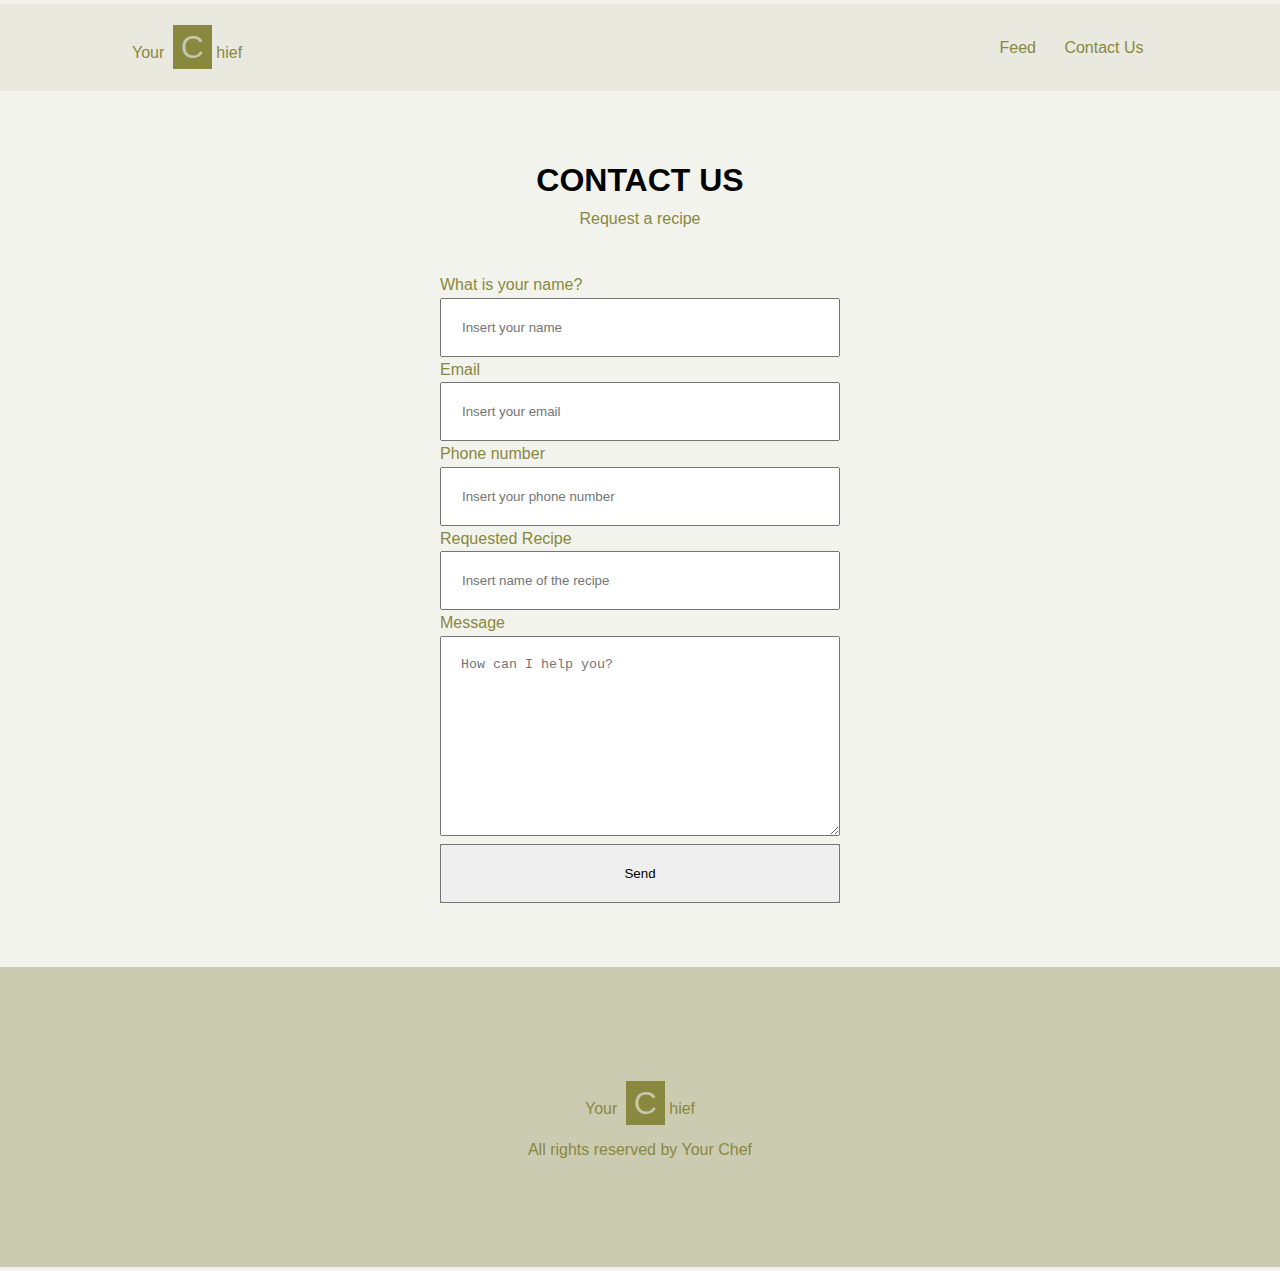
==== contact.html @ 1b0ca178 "Rename Contact.html to contact.html" ====
<!DOCTYPE html>
<html lang="en">
<head>
    <meta charset="UTF-8">
    <meta http-equiv="X-UA-Compatible" content="IE=edge">
    <meta name="viewport" content="width=device-width, initial-scale=1.0">
    <title>Document</title>
    
    <link rel="stylesheet" href="style.css">
    <link rel="stylesheet" href="https://cdnjs.cloudflare.com/ajax/libs/font-awesome/6.1.1/css/all.min.css" 
    integrity="sha512-KfkfwYDsLkIlwQp6LFnl8zNdLGxu9YAA1QvwINks4PhcElQSvqcyVLLD9aMhXd13uQjoXtEKNosOWaZqXgel0g==" 
    crossorigin="anonymous" referrerpolicy="no-referrer" />
</head>
<body>

    <nav class="navbar navbar-expand-lg bg-light my-2">
        <div class="container-fluid">
            <a href="index.html" class="nav-a  m-2" type="submit">Your <span id="logo-typo">C</span> hief</a>

            <form class="d-flex flex-column-reverse flex-lg-row align-items-center " role="search">
                <a href="index.html" class="nav-a  m-2" type="submit">Feed</a>
                <a href="contact.html" class="nav-a  m-2" type="submit">Contact Us</a>
                <img class=" rounded-circle m-2" style="width: 50px;" src="Profile-img.jpg" alt="">
            </form>

        </div>
        </div>
    </nav>


    
      <main>
        <div>
            <div class="contact-form-section"> 
                <h1>CONTACT US</h1>
                <p>Request a recipe</p>
                <div> 
                        
                    <form onsubmit="sendEmail() ; reset(); return false;" className="card w-96  text-white contact-me-form mx-auto lg:mx-0 mt-0 pt-0  bg-base-100">
                    <div className="card-body">
                       
                        <div className="form-control">
                            <label className="label">
                                <span  className="label-text font-bold ">What is your name?</span>
                            </label>
                            <input id="name" type="text" name="user_name" required placeholder="Insert your name" className="input input-bordered rounded-lg text-base" />
                        </div>
                        <div className="form-control ">
                            <label className="label">
                                <span  className="label-text font-bold ">Email</span>
                            </label>
                            <input id="email" type="email" name="user_email" required placeholder="Insert your email" className="input input-bordered rounded-lg text-base" />
                        </div>
                        <div className="form-control ">
                            <label className="label">
                                <span  className="label-text font-bold ">Phone number</span>
                            </label>
                            <input id="phone" type="text" name="phone" required placeholder="Insert your phone number" className="input input-bordered rounded-lg text-base" />
                        </div>
                        <div className="form-control ">
                            <label className="label">
                                <span  className="label-text font-bold ">Requested Recipe</span>
                            </label>
                            <input id="recipe" type="text" name="recipe" required placeholder="Insert name of the recipe " className="input input-bordered rounded-lg text-base" />
                        </div>
                        
                        <div className="form-control">
                        <label className="label">
                                <span  className="label-text font-bold ">Message</span>
                            </label>
                            <textarea id="message" name="message" required placeholder='How can I help you?' className='textarea textarea-bordered h-40 rounded-lg text-base' ></textarea>
                        </div>
                        <div class="form-control Submit-btn  ">
                            <input  type="submit" value="Send" className="" />
                        </div>
                    </div>
                    </form>
    
               </div>
            </div>
    
            
          </div>
      </main>
      <div class="footer container-fluid">
        <a href="index.html" class="nav-a  m-2" type="submit">Your <span id="logo-typo">C</span> hief</a>
        <p>All rights reserved by Your Chef</p>
    </div>

    <script src="script.js"></script>
    <script src=" https://smtpjs.com/v3/smtp.js"></script>
   
</body>
</html>
---- style.css ----
/* @import url('https://fonts.googleapis.com/css2?family=Poppins:wght@700&display=swap'); */
* {
    padding: 0;
    margin: 0;
    box-sizing: border-box;
}

:root {
    --tenne-tawny: #d65108;
    --tenne-tawny-dark: #b54507;
}
body{
    background-color: rgba(202, 202, 176, 0.226);
    font-family: 'Franklin Gothic Medium', 'Arial Narrow', Arial, sans-serif;
    font-weight: .03 !important ;
    color: gray;
    font-size: 1rem;
   
    line-height: 1.6;
}
main {
    
    margin: 0 auto;
    font-family: 'Franklin Gothic Medium', 'Arial Narrow', Arial, sans-serif;
    font-weight: .03 !important ;
    color: gray;
    font-size: 1rem;
    padding: 4px;
   
    line-height: 1.6;
    /* font-family: poppins, sans-serif; */
}

/*  */
.container-fluid {
    display: flex;
    flex-direction: row;
    align-items: center;
    justify-content: space-between;
    padding: 10px;
    margin: 4px 0px;
    background-color: rgba(202, 202, 176, 0.226);
}

.container-fluid a {
    text-decoration: none;
    color: rgb(136, 136, 63);
    padding: 8px;
    margin: 0 4px;

}
.container-fluid a:active {
    background-color:rgb(136, 136, 63) ;
    color: white;
    padding: 8px;
    margin: 0 4px;
  }
#logo-typo {
    font-size: xx-large;
    margin-left: 4px;
    background-color: rgb(136, 136, 63);
    color: rgba(202, 202, 176, 0.979);
    padding: 4px 8px;
}

/*  */


/*  */
.hero {
    display: flex;
    flex-direction: row;
    gap: 10px;
    width: 100%;
    margin: 10px 0 40px;

}
.hero button{
    background-color: orangered;
    border: none;
    padding: 8px;
    color: white; 
}
.hero .hero-img-section {
    width: 66.5%;
    height: 600px;
    padding: 40px;
    position: relative;
    color: white;
    border: 8px solid orangered;
    background-image: linear-gradient(rgba(0, 0, 0, 0.171), rgba(0, 0, 0, 0.308)), url("images/hero-img.jpg");
}

.part-1 {
    display: flex;
    flex-direction: row;
    font-size: small;
    justify-content: space-between;
    align-items: center;
    margin-bottom: 20px;
}

.hero-img-section .part-2 {
    font-weight: 40px;
    font-size: 50px;
    color: white;
}

.part-2 {
    margin-bottom: 20px;
    font-weight: 40px;
    font-size: 24px;
}

.part-3 span {
    color: olive;
}

.part-4 button {
    position: absolute;
    bottom: 40px;
    left: 40;

}

.part-4 p {
    position: absolute;
    bottom: 40px;
    right: 40px;
}


/*  */


/*  */

.hero-content-section {
    display: flex;
    flex-direction: column;
    width: 33%;
    gap: 10px;
}

.article {
    width: 100%;
    min-height: 295px;
    position: relative;
   color: gray;
    border: 7px solid orangered;
    padding: 20px;
}
.article h3, h1{
    color: black;
}
.article-4 h1, .article-6 h1, .article-7 h1{
    color: white;
}
.article p {
    font-size: small;
}



.article-1 {
    background-image: white;
    color: gray;
    border: 7px solid   cadetblue;;
}
.article-1 button{
    background-color: cadetblue;
    border: none;
    padding: 8px;
    color: white;
}

.article-2 {
    background-image: white;
    border: 7px solid    rgba(202, 202, 176, 0.897); ;
   
}
.article-3, .article-8{
    background-color: white;
    border: 7px solid mediumslateblue ;
}
.article-3 button, .article-8 button{
    background-color: mediumslateblue;
    border: none;
    padding: 8px;
    color: white; 
}
.article-4{
    background-image: linear-gradient(rgba(0, 0, 0, 0.171), rgba(0, 0, 0, 0.308)), url("images/WGC-Green-Beans-copy.jpg");
    background-position: center;
    background-repeat: no-repeat;
    background-size: cover;
    border: 7px solid olivedrab ;
    color: white;
}
.article-4 button, .article-7 button{
    background-color: olivedrab;
    border: none;
    padding: 8px;
    color: white; 
}
.article-5 img{
    width: 100%;
}
.article-5{
    border: none;
}
.article-6{
    background-image: linear-gradient(rgba(0, 0, 0, 0.171), rgba(0, 0, 0, 0.308)), url("images/fresh-tomato-pasta-recipe-481998-hero-15-88f9495dfdd8428fafea9232c1bfd7f1.jpg");
   background-position: center;
   background-repeat: no-repeat;
   background-size: cover;
   color: white;
}
.article-6 button{
    background-color: orangered;
    border: none;
    padding: 8px;
    color: white; 
}

.article-7{
    background-image: linear-gradient(rgba(0, 0, 0, 0.171), rgba(0, 0, 0, 0.308)), url("images/artichokes.jpg");
   background-position: right;
   background-repeat: no-repeat;
   background-size: cover;
   border: 7px solid olivedrab ;
   color: white;
}
/*  */

.all-articles {
    display: grid;
    grid-template-columns: repeat(3, 1fr);
    gap: 10px;
}


/*  */

/*  */
.about-section {
    display: flex;
    flex-direction: column;
    width: 100%;
    text-align: justify;
    font-weight: lighter;
    font-size: smaller;
    padding: 60px 0;

}
.about-section p{
    font-weight: lighter;
    color: grey;
    font-size: smaller;
}
.about-section h1{
    font-size: 3.4rem;
    
}

.about-section-inner {
    display: flex;
    flex-direction: row;
    gap: 10px;
}
.about-section-inner img{
    width: 40%;
}
.about-img {
    width: 60%;
}

.about-img img {
    width: 100%;
    border: 8px solid rgba(202, 202, 176, 0.979);
    ;
    min-height: 400px;
}

.about-details {
    width: 50%;
    padding: 20px;
    line-height: 30px;
    font-weight: 5px;
    background-color: white;
}
.about-details h2{
    font-size: 2rem;
}
.about-details .half-paragraph {
    display: grid;
    gap: 10px;
    margin: 20px 0;
    width: 100%;
    align-items: center;

    grid-template-columns: repeat(2, 1fr);
}

.about-details img {
    width: 100%;
}

.about-details p {
    color: gray;
}



/*  */
.display-section {
    margin: 20px 0;
    padding: 80px;
    background-color: white;
    display: grid;
    grid-template-columns: repeat(4, 1fr);
    justify-content: center;
}
.display-section div{
    display: flex;
    flex-direction: column;
    align-items: center;
}
.display-section img{
    width: 15%;
}
.display-section h1{
    color: rgba(202, 202, 176, 0.979) ;
}
.author-section{
    display: grid;
   grid-template-columns: repeat(2, 1fr);
    gap: 10px;
}

.author-context{
    text-align: justify;
    font-size: smaller;
    color: rgba(128, 128, 128, 0.747);
    padding: 20px;
    background-color: white  ;
}
.author-section h1{
    font-size: 2.4rem;
}

/*  */
.authors-profile{
    display: grid;
    grid-template-columns: repeat(3, 1fr);
    padding-top: 40px;
    gap: 20px;
}
.authors-profile-img img{
    width:  100%;
    height: 300px;
    border: 8px solid rgba(202, 202, 176, 0.979);
}
.article-9, .article-10, .article-11{
    border: 8px solid rgba(202, 202, 176, 0.979);
}
.authors-profile .article{
    color: gray;
}


/*  */

.btn {
    font-family: inherit;
    cursor: pointer;
    outline: 0;
    font-size: 1.5rem;
}

.text {
    opacity: 0.8;
}


/*  */
.search-meal {
    text-align: start;
}




.container {
    /* background-image: url("images/background.jpg"); */
    height: 100%;
    background-position: center;
    background-repeat: no-repeat;
    background-size: cover;
    min-height: 100vh;

}

.meal-wrapper {
    margin: 0 auto;
    padding: 2rem;
    background: none;
    text-align: center;
}

.meal-search {
    margin: 0 2rem;
}

.meal-search cite {
    font-size: 1rem;
}

.meal-search-box {
    margin: 1.2rem 0;
    display: flex;
    align-items: stretch;
}

.search-control,
.search-btn {
    width: 70%;
}

.search-control {
    padding: 0 1rem;
    font-size: 1.1rem;
    font-family: inherit;
    outline: 0;
    border: 1px solid rgba(202, 202, 176, 0.979); ;
    border-top-left-radius: 2rem;
    border-bottom-left-radius: 2rem;
}

.search-control::placeholder {
    color: rgba(202, 202, 176, 0.979);
}

.search-btn {
    width: 55px;
    height: 55px;
    font-size: 1.8rem;
    background: rgba(202, 202, 176, 0.979);
    color: #fff;
    border: none;
    border-top-right-radius: 2rem;
    border-bottom-right-radius: 2rem;
    transition: all .4s linear;
}

.search-btn:hover {
    /* background: lime; */
}

.meal-result {
    margin-top: 4rem;
    background: none;
   
}

#meal {
    margin: 2.4rem 0;
    color: #000;

   display: grid;
   grid-template-columns: repeat(1, 1fr);
}

.meal-item {
    overflow: hidden;
    box-shadow: 0 4px 21px -12px rgba(0, 0, 0, 0.79);
    margin: 2rem 0;
    background: #fff;
    display: flex;
    flex-direction: row;
   
}
.meal-img{
    width: 60%;
}
.meal-img img {
    width: 100%;
    max-height: 300px;
    
   
}

.meal-name {
    position: relative;
    width: 40%;
    padding: 40px;
    text-align: start;
    color: gray;
}
.meal-name span{
    color: olive;
}
.get-recipe-section{
    display: flex;
    justify-content: space-between;
    font-size: smaller;
   
    color: gray;
}



.recipe-btn {
    text-decoration: none;
    color: olive;
    background: rgba(202, 202, 176, 0.678);
    padding: 10px;
    border-radius: 4px;
    position: absolute;
    bottom: 40px;
    left: 40px;
    transition: all 0.4s linear;
}

.recipe-btn:hover {
    background: olivedrab;
}

/* Meal Details */
.meal-details {
    position: fixed;
    top: 50%;
    left: 50%;
    transform: translate(-50%, -50%);
    color: rgb(107, 107, 107);
    background: rgb(202, 202, 176);
    border-radius: 1rem;
    width: 100%;
    height: 90%;
    text-align: start;
    overflow-y: scroll;
    display: none;
    padding: 2rem;

}

.meal-details::-webkit-scrollbar {
    width: 10px;
}

.meal-details::-webkit-scrollbar-thumb {
    background: #f0f0f0;
    border-radius: 2rem;
}

/* js related */
.showRecipe {
    display: block;
}

.meal-details-content {
    margin: 2rem;
    font-family: sans-serif;
}
.recipe-meal-img img{
    width: 100%;
}

.meal-details-content p:not(.recipe-category) {
    margin: 1rem 0;
}

.recipe-close-btn {
    position: absolute;
    right: 2rem;
    top: 2rem;
    font-size: 1.8rem;
    background: #fff;
    border: none;
    width: 35px;
    height: 35px;
    border-radius: 50%;
    display: flex;
    align-items: center;
    justify-content: center;
    opacity: 0.9;
}

.recipe-title {
    margin: 0 auto;
    width: 80%;
    text-align: start;
    padding: 2rem 0;

}

.recipe-category {
    background: #fff;
    font-weight: 600;
    color: olivedrab;
    display: inline-block;
    padding: 0.2rem 0.5rem;
    border-radius: 0.3rem;
}

.recipe-instruction {
    margin: 0 auto;
    padding: 1rem 0;
}

.recipe-meal-img img {
    width: 80%;
    height: 30%;
    border-radius: 10px;
    margin: 0 auto;
    display: block;

}

.ingredients-list {
    list-style: none;
    padding: 1rem 0;

}

.recipe-link {
    margin: 1.4rem 0;
}

.recipe-link a {
    color: red;
    text-decoration: none;
    font-size: 1.2rem;
    font-weight: 700;
    transition: all 0.4s linear;
}

.recipe-link a:hover {
    opacity: 0.8;
}

/*  */
.notFound {
    grid-template-columns: 1fr !important;
    font-size: 1.8rem;
    font-weight: 600;
    width: 100%;
    color: rgb(81, 182, 81);
}
.contact-form-section{
    text-align: center;
    padding: 50px 0;
    color: rgb(136, 136, 63); ;
   
}
.contact-form-section form{
    width: 100%;
   display: flex;
   margin-top: 40px ;
   flex-direction: column;
  align-items: center;
   text-align: left;
  
}

.contact-form-section span{
   display: block;
}
.contact-form-section input, textarea{
    width: 100%;
    padding: 20px;
}
textarea{
    min-height: 200px;
}
.Submit-btn{
    font-size: 1rem;
    color: rgb(136, 136, 63);
    background-color: rgb(136, 136, 63); 
    ;
}

.footer{
    background-color: rgba(202, 202, 176, 0.979);
    color: rgb(136, 136, 63);;
    height: 300px;
    display: flex;
    flex-direction: column;
    justify-content: center;
    align-items: center;
}

/* Media Queries */
@media screen and (max-width: 600px) {
    .hero {
        flex-direction: column;
    }

    .hero .hero-img-section {
        width: 100%;
    }

    .hero-content-section {
        display: flex;
        flex-direction: column;
        gap: 10px;
        width: 100%;
    }

    .all-articles {
        display: grid;
        grid-template-columns: repeat(1, 1fr);
    }
    .about-section-inner {
        flex-direction: column;
        gap: 10px;
    }
    .about-img{
        width: 100%;
    }
    .about-details{
        width: 100%;
    }
    .authors-profile{
        grid-template-columns: repeat(1, 1fr)
    }
    .authors-profile-img img{
        width:  100%;
        height: 400px;
        border: 8px solid rgba(202, 202, 176, 0.979);
    }
    
    .author-section{
       width: 100%;
       grid-template-columns: repeat(1, 1fr);
       gap: 10px;
    }
    .display-section {
        padding: 60px 10px;
        font-size: small;
    }

    .meal-item{
        flex-direction: column;

    }
    .meal-img{
        width: 100%;
    }
    .meal-name{
        width: 100%;
    }
    .meal-name h3 {
    font-size: 2rem;
    }
    .recipe-btn{
        text-align: center;
        position: relative;
       bottom: 0;
       left: 0;
       margin-top: 20px;
       display: block;
    }
    .meal-search-box {
        width: 400px;
        margin-left: auto;
        margin-right: auto;
    }
    .contact-form-section input , textarea{
        width: 300px;
    }
}

@media screen and (min-width: 768px) {
    main{
        padding: 10px;
    }
  
    #meal {
    gap: 2rem;
    }

    .meal-item {
        margin: 0;
    }

    .meal-details {
        width: 700px;
    }
    
    .contact-form-section input , textarea{
        width: 400px;
    }
   
    
}
@media screen and (min-width: 992px) {
    main{
        width: 1100px;
    }
    .container{
        width: 800px;
        margin: 0 auto;
    }
    .contact-form-section{
        width: 800px;
        margin: 0 auto;
    }
    .contact-form-section input , textarea{
        width: 400px;
    }
    .container-fluid{
        padding: 10px 120px;
       }
}
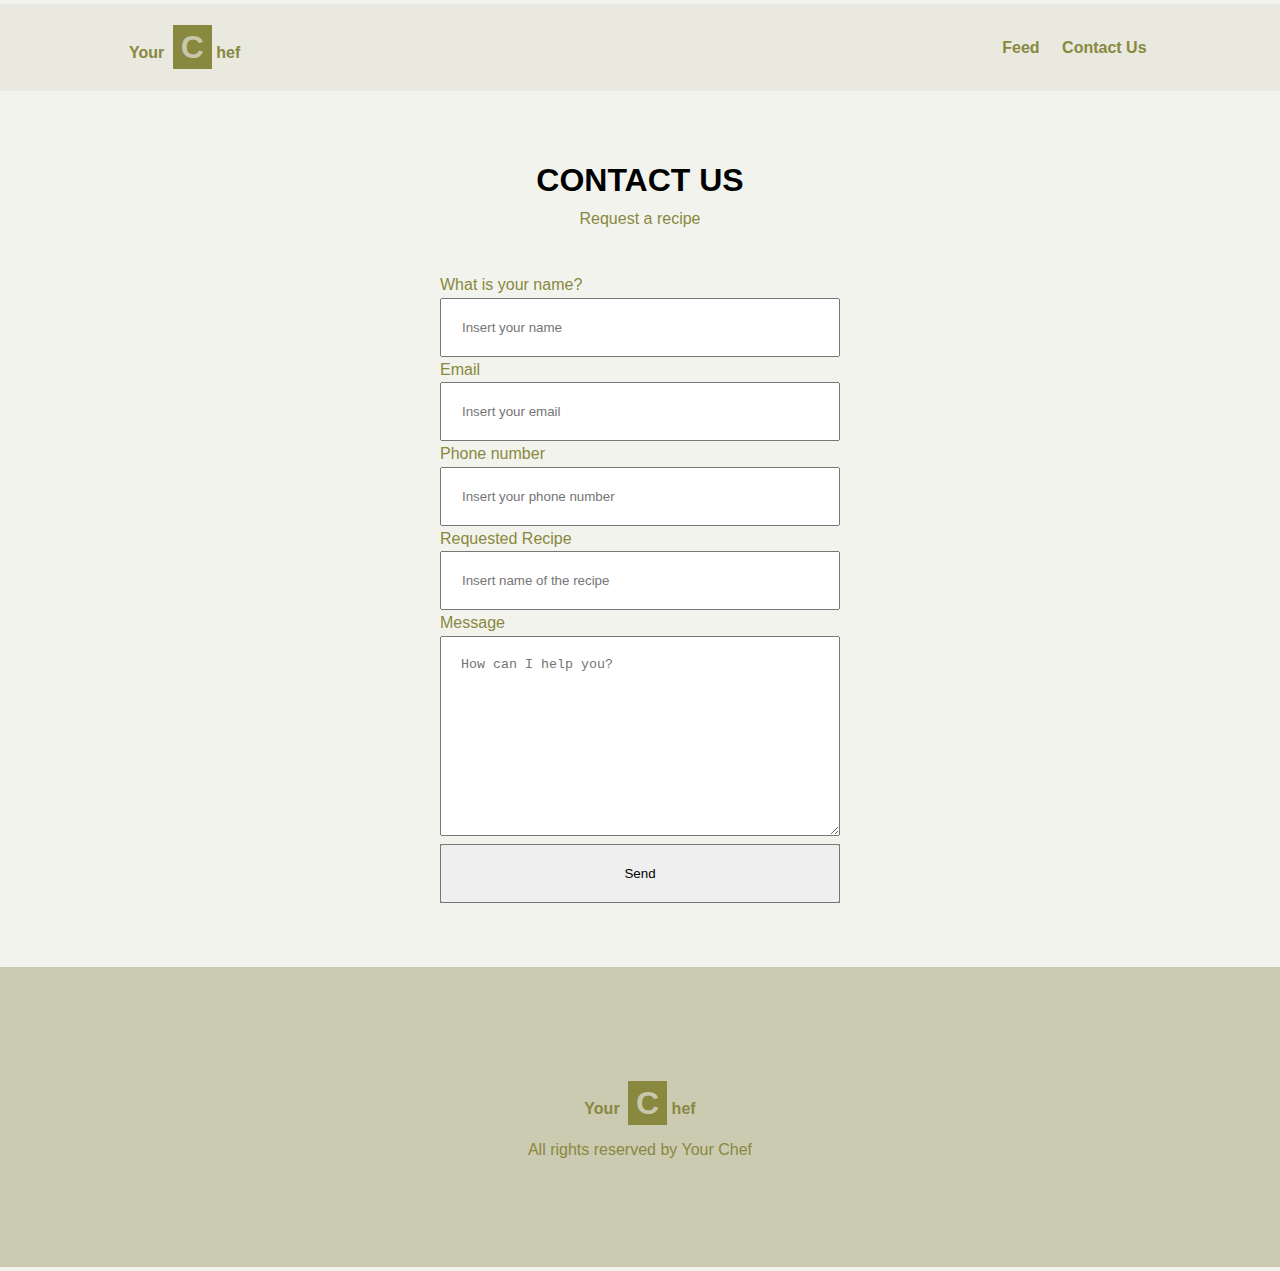
==== commit e1cbaffb: "done" ====
--- a/contact.html
+++ b/contact.html
@@ -15,7 +15,7 @@
 
     <nav class="navbar navbar-expand-lg bg-light my-2">
         <div class="container-fluid">
-            <a href="index.html" class="nav-a  m-2" type="submit">Your <span id="logo-typo">C</span> hief</a>
+            <a href="index.html" class="nav-a  m-2" type="submit">Your <span id="logo-typo">C</span> hef</a>
 
             <form class="d-flex flex-column-reverse flex-lg-row align-items-center " role="search">
                 <a href="index.html" class="nav-a  m-2" type="submit">Feed</a>
@@ -83,7 +83,7 @@
           </div>
       </main>
       <div class="footer container-fluid">
-        <a href="index.html" class="nav-a  m-2" type="submit">Your <span id="logo-typo">C</span> hief</a>
+        <a href="index.html" class="nav-a  m-2" type="submit">Your <span id="logo-typo">C</span> hef</a>
         <p>All rights reserved by Your Chef</p>
     </div>
 
--- a/style.css
+++ b/style.css
@@ -9,24 +9,26 @@
     --tenne-tawny: #d65108;
     --tenne-tawny-dark: #b54507;
 }
-body{
+
+body {
     background-color: rgba(202, 202, 176, 0.226);
     font-family: 'Franklin Gothic Medium', 'Arial Narrow', Arial, sans-serif;
-    font-weight: .03 !important ;
+    font-weight: .03 !important;
     color: gray;
     font-size: 1rem;
-   
+
     line-height: 1.6;
 }
+
 main {
-    
+
     margin: 0 auto;
     font-family: 'Franklin Gothic Medium', 'Arial Narrow', Arial, sans-serif;
-    font-weight: .03 !important ;
+    font-weight: .03 !important;
     color: gray;
     font-size: 1rem;
     padding: 4px;
-   
+
     line-height: 1.6;
     /* font-family: poppins, sans-serif; */
 }
@@ -46,15 +48,18 @@
     text-decoration: none;
     color: rgb(136, 136, 63);
     padding: 8px;
-    margin: 0 4px;
-
-}
+    margin: 0 1px;
+    font-weight: bolder;
+
+}
+
 .container-fluid a:active {
-    background-color:rgb(136, 136, 63) ;
+    background-color: rgb(136, 136, 63);
     color: white;
     padding: 8px;
-    margin: 0 4px;
-  }
+    margin: 0 1px;
+}
+
 #logo-typo {
     font-size: xx-large;
     margin-left: 4px;
@@ -75,12 +80,14 @@
     margin: 10px 0 40px;
 
 }
-.hero button{
+
+.hero button {
     background-color: orangered;
     border: none;
     padding: 8px;
-    color: white; 
-}
+    color: white;
+}
+
 .hero .hero-img-section {
     width: 66.5%;
     height: 600px;
@@ -146,16 +153,22 @@
     width: 100%;
     min-height: 295px;
     position: relative;
-   color: gray;
+    color: gray;
     border: 7px solid orangered;
     padding: 20px;
 }
-.article h3, h1{
+
+.article h3,
+h1 {
     color: black;
 }
-.article-4 h1, .article-6 h1, .article-7 h1{
-    color: white;
-}
+
+.article-4 h1,
+.article-6 h1,
+.article-7 h1 {
+    color: white;
+}
+
 .article p {
     font-size: small;
 }
@@ -165,9 +178,11 @@
 .article-1 {
     background-image: white;
     color: gray;
-    border: 7px solid   cadetblue;;
-}
-.article-1 button{
+    border: 7px solid cadetblue;
+    ;
+}
+
+.article-1 button {
     background-color: cadetblue;
     border: none;
     padding: 8px;
@@ -176,61 +191,74 @@
 
 .article-2 {
     background-image: white;
-    border: 7px solid    rgba(202, 202, 176, 0.897); ;
-   
-}
-.article-3, .article-8{
+    border: 7px solid rgba(202, 202, 176, 0.897);
+    ;
+
+}
+
+.article-3,
+.article-8 {
     background-color: white;
-    border: 7px solid mediumslateblue ;
-}
-.article-3 button, .article-8 button{
+    border: 7px solid mediumslateblue;
+}
+
+.article-3 button,
+.article-8 button {
     background-color: mediumslateblue;
     border: none;
     padding: 8px;
-    color: white; 
-}
-.article-4{
+    color: white;
+}
+
+.article-4 {
     background-image: linear-gradient(rgba(0, 0, 0, 0.171), rgba(0, 0, 0, 0.308)), url("images/WGC-Green-Beans-copy.jpg");
     background-position: center;
     background-repeat: no-repeat;
     background-size: cover;
-    border: 7px solid olivedrab ;
-    color: white;
-}
-.article-4 button, .article-7 button{
+    border: 7px solid olivedrab;
+    color: white;
+}
+
+.article-4 button,
+.article-7 button {
     background-color: olivedrab;
     border: none;
     padding: 8px;
-    color: white; 
-}
-.article-5 img{
-    width: 100%;
-}
-.article-5{
+    color: white;
+}
+
+.article-5 img {
+    width: 100%;
+}
+
+.article-5 {
     border: none;
 }
-.article-6{
+
+.article-6 {
     background-image: linear-gradient(rgba(0, 0, 0, 0.171), rgba(0, 0, 0, 0.308)), url("images/fresh-tomato-pasta-recipe-481998-hero-15-88f9495dfdd8428fafea9232c1bfd7f1.jpg");
-   background-position: center;
-   background-repeat: no-repeat;
-   background-size: cover;
-   color: white;
-}
-.article-6 button{
+    background-position: center;
+    background-repeat: no-repeat;
+    background-size: cover;
+    color: white;
+}
+
+.article-6 button {
     background-color: orangered;
     border: none;
     padding: 8px;
-    color: white; 
-}
-
-.article-7{
+    color: white;
+}
+
+.article-7 {
     background-image: linear-gradient(rgba(0, 0, 0, 0.171), rgba(0, 0, 0, 0.308)), url("images/artichokes.jpg");
-   background-position: right;
-   background-repeat: no-repeat;
-   background-size: cover;
-   border: 7px solid olivedrab ;
-   color: white;
-}
+    background-position: right;
+    background-repeat: no-repeat;
+    background-size: cover;
+    border: 7px solid olivedrab;
+    color: white;
+}
+
 /*  */
 
 .all-articles {
@@ -253,14 +281,16 @@
     padding: 60px 0;
 
 }
-.about-section p{
+
+.about-section p {
     font-weight: lighter;
     color: grey;
     font-size: smaller;
 }
-.about-section h1{
+
+.about-section h1 {
     font-size: 3.4rem;
-    
+
 }
 
 .about-section-inner {
@@ -268,18 +298,15 @@
     flex-direction: row;
     gap: 10px;
 }
-.about-section-inner img{
-    width: 40%;
-}
+
+.about-section-inner img {
+    width: 100%;
+    border: 8px solid rgba(202, 202, 176, 0.979);
+}
+
 .about-img {
-    width: 60%;
-}
-
-.about-img img {
-    width: 100%;
-    border: 8px solid rgba(202, 202, 176, 0.979);
-    ;
-    min-height: 400px;
+    width: 50%;
+   
 }
 
 .about-details {
@@ -289,9 +316,11 @@
     font-weight: 5px;
     background-color: white;
 }
-.about-details h2{
+
+.about-details h2 {
     font-size: 2rem;
 }
+
 .about-details .half-paragraph {
     display: grid;
     gap: 10px;
@@ -321,50 +350,60 @@
     grid-template-columns: repeat(4, 1fr);
     justify-content: center;
 }
-.display-section div{
+
+.display-section div {
     display: flex;
     flex-direction: column;
     align-items: center;
 }
-.display-section img{
+
+.display-section img {
     width: 15%;
 }
-.display-section h1{
-    color: rgba(202, 202, 176, 0.979) ;
-}
-.author-section{
+
+.display-section h1 {
+    color: rgba(202, 202, 176, 0.979);
+}
+
+.author-section {
     display: grid;
-   grid-template-columns: repeat(2, 1fr);
+    grid-template-columns: repeat(2, 1fr);
     gap: 10px;
 }
 
-.author-context{
+.author-context {
     text-align: justify;
     font-size: smaller;
     color: rgba(128, 128, 128, 0.747);
     padding: 20px;
-    background-color: white  ;
-}
-.author-section h1{
+    background-color: white;
+}
+
+.author-section h1 {
     font-size: 2.4rem;
 }
 
 /*  */
-.authors-profile{
+.authors-profile {
     display: grid;
     grid-template-columns: repeat(3, 1fr);
     padding-top: 40px;
     gap: 20px;
 }
-.authors-profile-img img{
-    width:  100%;
+
+.authors-profile-img img {
+    width: 100%;
     height: 300px;
     border: 8px solid rgba(202, 202, 176, 0.979);
 }
-.article-9, .article-10, .article-11{
+
+.article-9,
+.article-10,
+.article-11 {
     border: 8px solid rgba(202, 202, 176, 0.979);
 }
-.authors-profile .article{
+
+.authors-profile .article {
     color: gray;
 }
 
@@ -399,17 +438,18 @@
     background-size: cover;
     min-height: 100vh;
 
+
 }
 
 .meal-wrapper {
     margin: 0 auto;
     padding: 2rem;
     background: none;
-    text-align: center;
+    text-align: justify;
 }
 
 .meal-search {
-    margin: 0 2rem;
+    margin: 0 1rem;
 }
 
 .meal-search cite {
@@ -432,7 +472,8 @@
     font-size: 1.1rem;
     font-family: inherit;
     outline: 0;
-    border: 1px solid rgba(202, 202, 176, 0.979); ;
+    border: 1px solid rgba(202, 202, 176, 0.979);
+    ;
     border-top-left-radius: 2rem;
     border-bottom-left-radius: 2rem;
 }
@@ -460,15 +501,15 @@
 .meal-result {
     margin-top: 4rem;
     background: none;
-   
+
 }
 
 #meal {
     margin: 2.4rem 0;
     color: #000;
 
-   display: grid;
-   grid-template-columns: repeat(1, 1fr);
+    display: grid;
+    grid-template-columns: repeat(1, 1fr);
 }
 
 .meal-item {
@@ -478,16 +519,18 @@
     background: #fff;
     display: flex;
     flex-direction: row;
-   
-}
-.meal-img{
+
+}
+
+.meal-img {
     width: 60%;
 }
+
 .meal-img img {
     width: 100%;
     max-height: 300px;
-    
-   
+
+
 }
 
 .meal-name {
@@ -497,14 +540,16 @@
     text-align: start;
     color: gray;
 }
-.meal-name span{
+
+.meal-name span {
     color: olive;
 }
-.get-recipe-section{
+
+.get-recipe-section {
     display: flex;
     justify-content: space-between;
     font-size: smaller;
-   
+
     color: gray;
 }
 
@@ -537,10 +582,10 @@
     border-radius: 1rem;
     width: 100%;
     height: 90%;
-    text-align: start;
+    text-align: justify;
     overflow-y: scroll;
     display: none;
-    padding: 2rem;
+    padding: 6px;
 
 }
 
@@ -562,7 +607,8 @@
     margin: 2rem;
     font-family: sans-serif;
 }
-.recipe-meal-img img{
+
+.recipe-meal-img img {
     width: 100%;
 }
 
@@ -647,42 +693,50 @@
     width: 100%;
     color: rgb(81, 182, 81);
 }
-.contact-form-section{
+
+.contact-form-section {
     text-align: center;
     padding: 50px 0;
-    color: rgb(136, 136, 63); ;
-   
-}
-.contact-form-section form{
-    width: 100%;
-   display: flex;
-   margin-top: 40px ;
-   flex-direction: column;
-  align-items: center;
-   text-align: left;
-  
-}
-
-.contact-form-section span{
-   display: block;
-}
-.contact-form-section input, textarea{
+    color: rgb(136, 136, 63);
+    ;
+
+}
+
+.contact-form-section form {
+    width: 100%;
+    display: flex;
+    margin-top: 40px;
+    flex-direction: column;
+    align-items: center;
+    text-align: left;
+
+}
+
+.contact-form-section span {
+    display: block;
+}
+
+.contact-form-section input,
+textarea {
     width: 100%;
     padding: 20px;
 }
-textarea{
+
+textarea {
     min-height: 200px;
 }
-.Submit-btn{
+
+.Submit-btn {
     font-size: 1rem;
     color: rgb(136, 136, 63);
-    background-color: rgb(136, 136, 63); 
+    background-color: rgb(136, 136, 63);
     ;
 }
 
-.footer{
+.footer {
     background-color: rgba(202, 202, 176, 0.979);
-    color: rgb(136, 136, 63);;
+    color: rgb(136, 136, 63);
+    ;
     height: 300px;
     display: flex;
     flex-direction: column;
@@ -711,73 +765,86 @@
         display: grid;
         grid-template-columns: repeat(1, 1fr);
     }
+
     .about-section-inner {
         flex-direction: column;
         gap: 10px;
     }
-    .about-img{
+
+    .about-img {
         width: 100%;
     }
-    .about-details{
+
+    .about-details {
         width: 100%;
     }
-    .authors-profile{
+
+    .authors-profile {
         grid-template-columns: repeat(1, 1fr)
     }
-    .authors-profile-img img{
-        width:  100%;
-        height: 400px;
+
+    .authors-profile-img img {
+        width: 100%;
+        height: 350px;
         border: 8px solid rgba(202, 202, 176, 0.979);
     }
-    
-    .author-section{
-       width: 100%;
-       grid-template-columns: repeat(1, 1fr);
-       gap: 10px;
-    }
+
+    .author-section {
+        width: 100%;
+        grid-template-columns: repeat(1, 1fr);
+        gap: 10px;
+    }
+
     .display-section {
         padding: 60px 10px;
         font-size: small;
     }
 
-    .meal-item{
+    .meal-item {
         flex-direction: column;
 
     }
-    .meal-img{
+
+    .meal-img {
         width: 100%;
     }
-    .meal-name{
+
+    .meal-name {
         width: 100%;
     }
+
     .meal-name h3 {
-    font-size: 2rem;
-    }
-    .recipe-btn{
+        font-size: 2rem;
+    }
+
+    .recipe-btn {
         text-align: center;
         position: relative;
-       bottom: 0;
-       left: 0;
-       margin-top: 20px;
-       display: block;
-    }
+        bottom: 0;
+        left: 0;
+        margin-top: 20px;
+        display: block;
+    }
+
     .meal-search-box {
         width: 400px;
         margin-left: auto;
         margin-right: auto;
     }
-    .contact-form-section input , textarea{
+
+    .contact-form-section input,
+    textarea {
         width: 300px;
     }
 }
 
 @media screen and (min-width: 768px) {
-    main{
+    main {
         padding: 10px;
     }
-  
+
     #meal {
-    gap: 2rem;
+        gap: 2rem;
     }
 
     .meal-item {
@@ -787,30 +854,43 @@
     .meal-details {
         width: 700px;
     }
-    
-    .contact-form-section input , textarea{
+
+    .authors-profile {
+        grid-template-columns: repeat(2, 1fr)
+    }
+
+    .contact-form-section input,
+    textarea {
         width: 400px;
     }
-   
-    
-}
+
+
+}
+
 @media screen and (min-width: 992px) {
-    main{
+    main {
         width: 1100px;
     }
-    .container{
+
+    .container {
         width: 800px;
         margin: 0 auto;
     }
-    .contact-form-section{
+    .authors-profile{
+        grid-template-columns: repeat(3, 1fr);
+    }
+    .contact-form-section {
         width: 800px;
         margin: 0 auto;
     }
-    .contact-form-section input , textarea{
+
+    .contact-form-section input,
+    textarea {
         width: 400px;
     }
-    .container-fluid{
-        padding: 10px 120px;
-       }
-}
-
+
+    .container-fluid {
+        padding-left: 120px;
+        padding-right: 120px;
+    }
+}